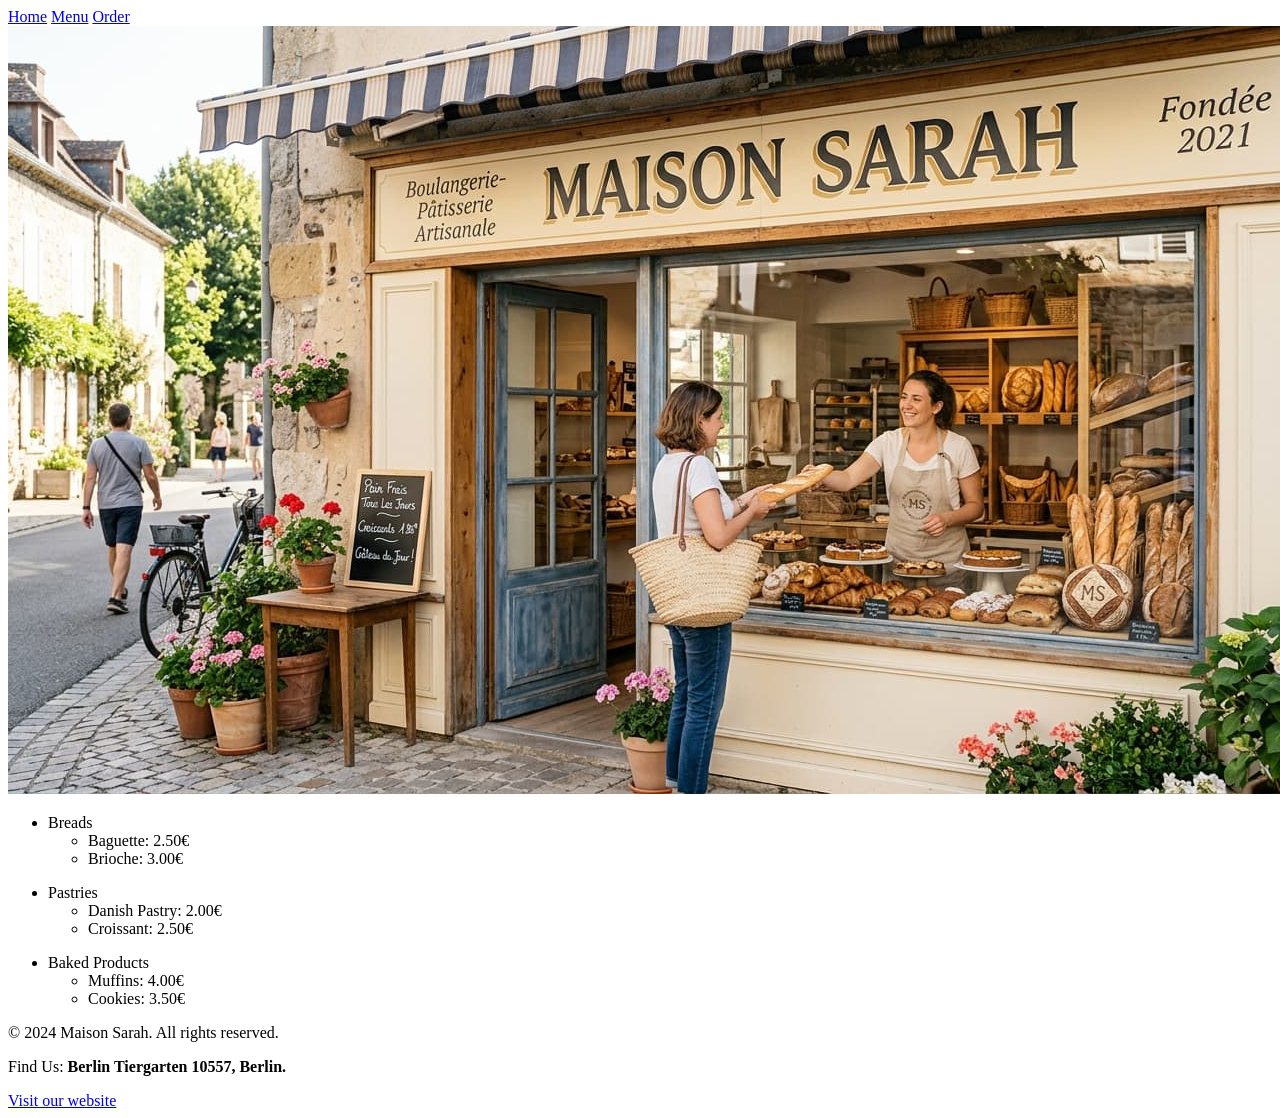
==== menu.html @ ac1ed5fb "List categories of bakery specials with respective prices" ====
<!doctype html>

<html lang="en">
  <head>
    <meta charset="UTF-8" />
    <meta name="viewport" content="width=device-width, initial-scale=1.0" />
    <title>Maison Sarah- Menu</title>
  </head>

  <body>
    <header>
      <nav>
        <a href="index.html">Home</a>
        <a href="menu.html">Menu</a>
        <a href="order.html">Order</a>
      </nav>
    </header>

    <main>
      <section>
        <img src="images/bakery.jpg" alt="Image of Maison Sarah bakery shop" />

        <ul>
          <li>Breads</li>
          <ul>
            <li>Baguette: <span>2.50</span>€</li>
            <li>Brioche: <span>3.00</span>€</li>
          </ul>
        </ul>

        <ul>
          <li>Pastries</li>
          <ul>
            <li>Danish Pastry: <span>2.00</span>€</li>
            <li>Croissant: <span>2.50</span>€</li>
          </ul>
        </ul>

        <ul>
          <li>Baked Products</li>
          <ul>
            <li>Muffins: <span>4.00</span>€</li>
            <li>Cookies: <span>3.50</span>€</li>
          </ul>
        </ul>
      </section>
    </main>

    <footer>
      <div>
        <p>&copy; 2024 Maison Sarah. All rights reserved.</p>
        <p>Find Us: <strong>Berlin Tiergarten 10557, Berlin.</strong></p>
        <a href="https://deinetorte.de/" target="_blank" rel="noopener"
          >Visit our website</a
        >
      </div>
    </footer>
  </body>
</html>
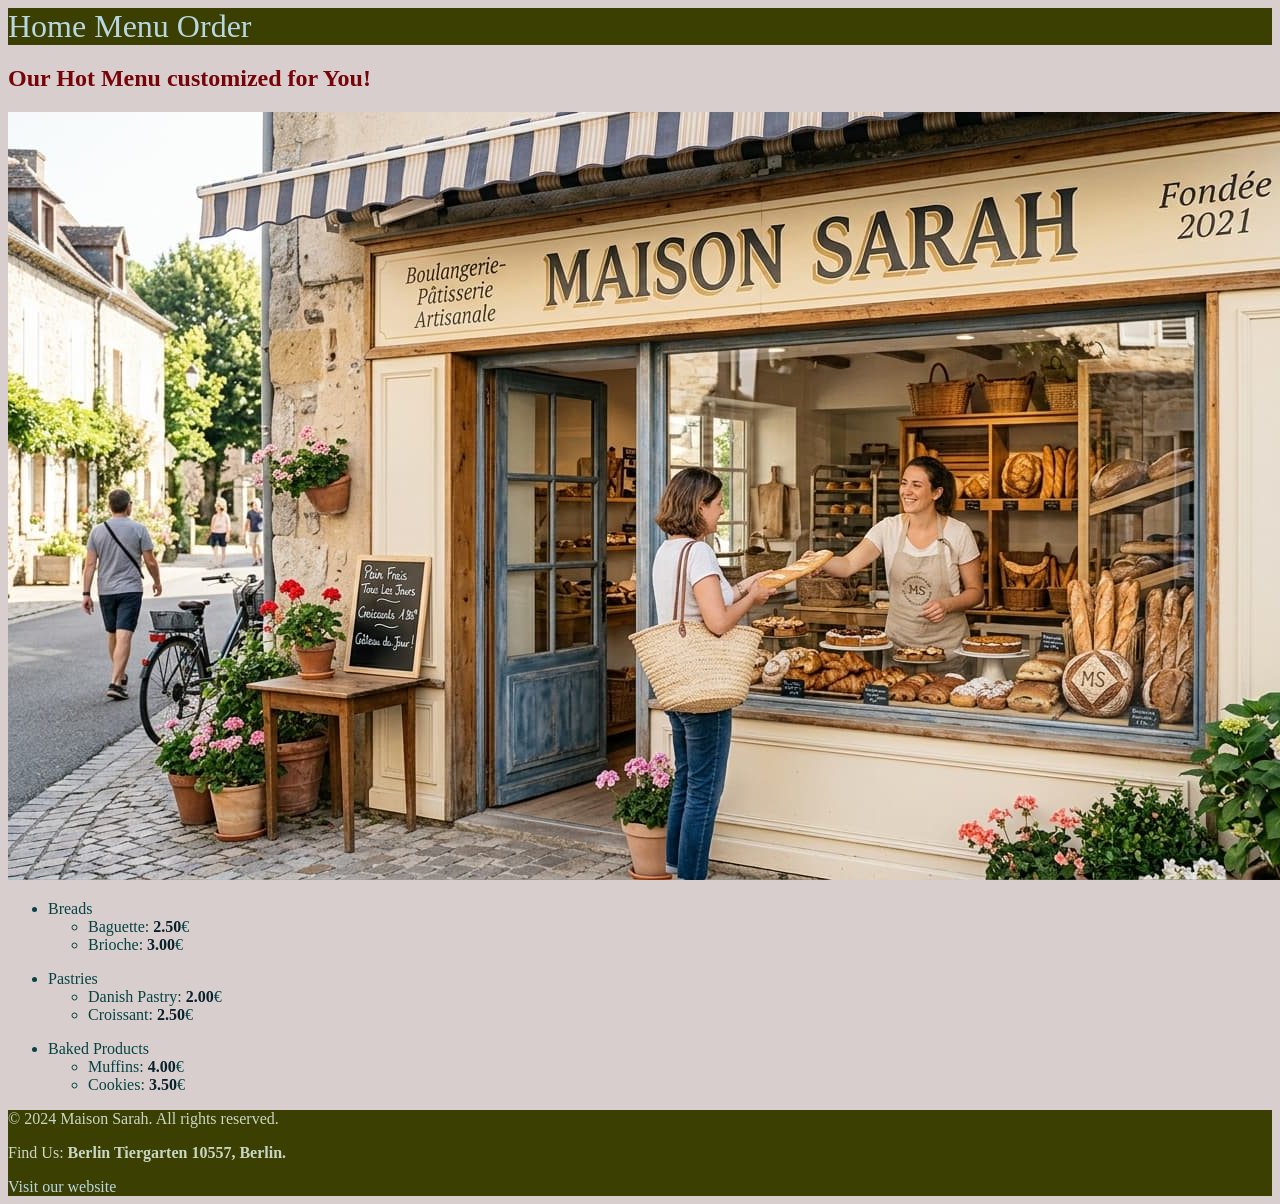
==== commit 79ff311f: "Add base stylesheet with palette and nav styling" ====
--- a/menu.html
+++ b/menu.html
@@ -5,10 +5,11 @@
     <meta charset="UTF-8" />
     <meta name="viewport" content="width=device-width, initial-scale=1.0" />
     <title>Maison Sarah- Menu</title>
+    <link rel="stylesheet" href="styles.css" />
   </head>
 
   <body>
-    <header>
+    <header class="brand">
       <nav>
         <a href="index.html">Home</a>
         <a href="menu.html">Menu</a>
@@ -18,29 +19,30 @@
 
     <main>
       <section>
+        <h2 class="tagline">Our Hot Menu customized for You!</h2>
         <img src="images/bakery.jpg" alt="Image of Maison Sarah bakery shop" />
 
         <ul>
           <li>Breads</li>
           <ul>
-            <li>Baguette: <span>2.50</span>€</li>
-            <li>Brioche: <span>3.00</span>€</li>
+            <li>Baguette: <span class="price">2.50</span>€</li>
+            <li>Brioche: <span class="price">3.00</span>€</li>
           </ul>
         </ul>
 
         <ul>
           <li>Pastries</li>
           <ul>
-            <li>Danish Pastry: <span>2.00</span>€</li>
-            <li>Croissant: <span>2.50</span>€</li>
+            <li>Danish Pastry: <span class="price">2.00</span>€</li>
+            <li>Croissant: <span class="price">2.50</span>€</li>
           </ul>
         </ul>
 
         <ul>
           <li>Baked Products</li>
           <ul>
-            <li>Muffins: <span>4.00</span>€</li>
-            <li>Cookies: <span>3.50</span>€</li>
+            <li>Muffins: <span class="price">4.00</span>€</li>
+            <li>Cookies: <span class="price">3.50</span>€</li>
           </ul>
         </ul>
       </section>
--- a/styles.css
+++ b/styles.css
@@ -0,0 +1,34 @@
+body {
+  background-color: #d8cece;
+  color: #084344;
+}
+
+header,
+footer {
+  background-color: #3b4002;
+  color: #cad6c2;
+}
+
+h1,
+h2 {
+  color: #0a0ac2;
+}
+
+nav,
+a {
+  color: #b8d7e0;
+  text-decoration: none;
+}
+
+.brand {
+  font-size: 2em;
+}
+
+.tagline {
+  color: #760408;
+}
+
+.price {
+  font-weight: bold;
+  color: #08202b;
+}
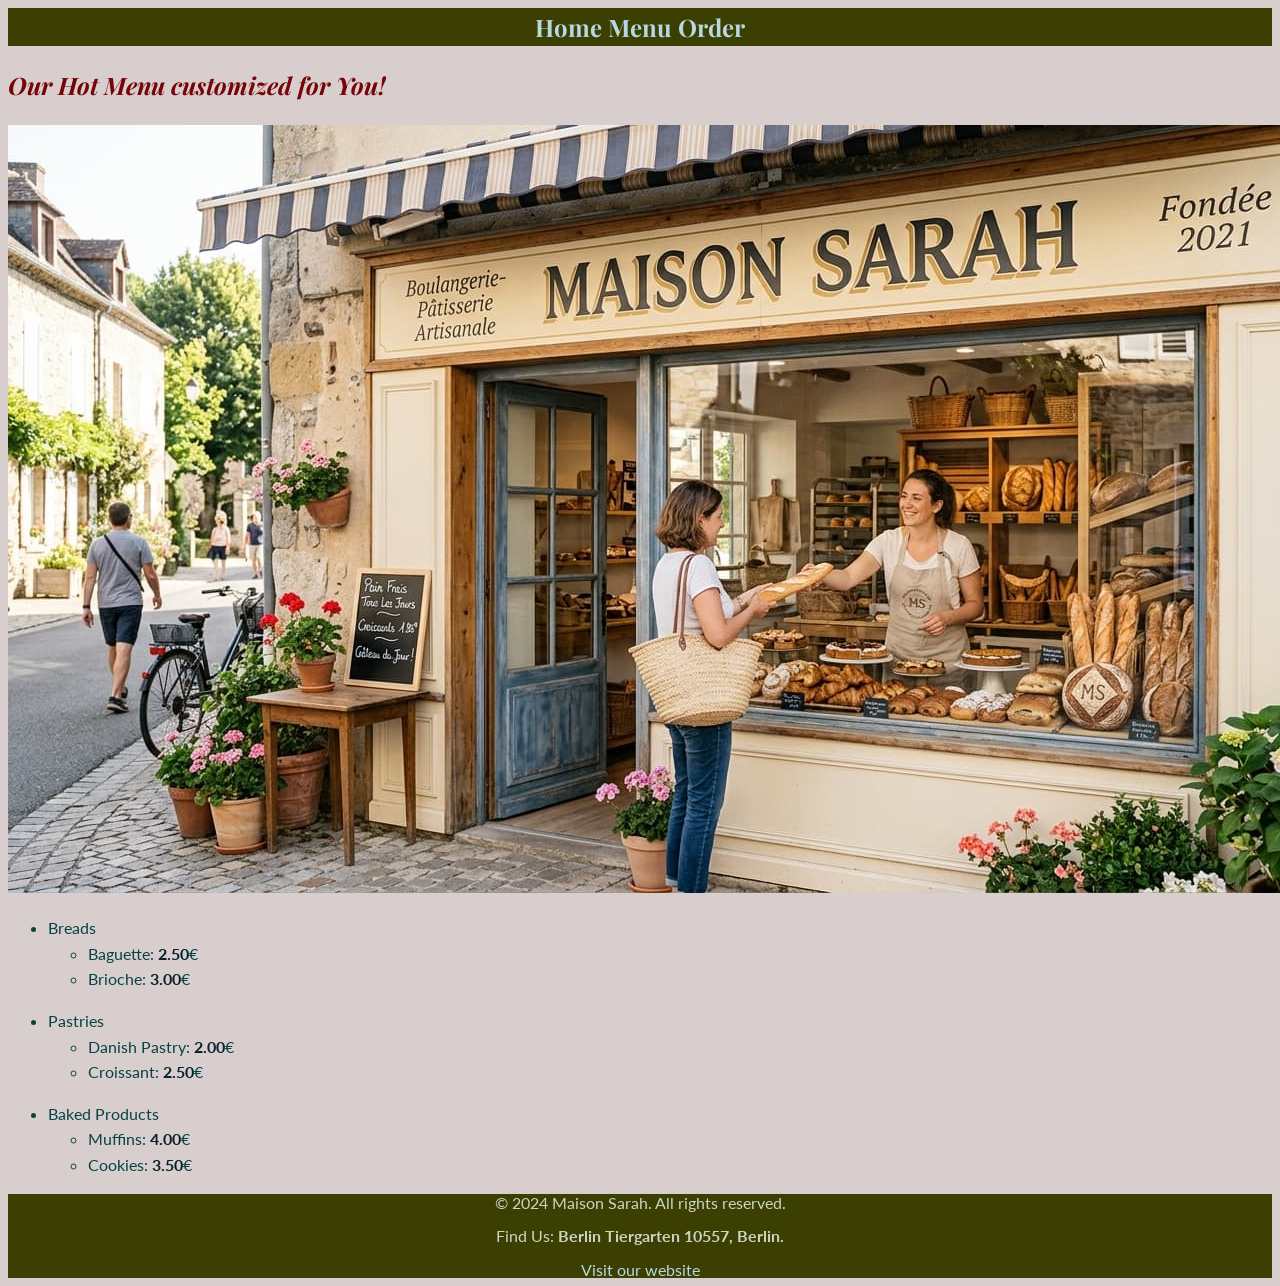
==== commit 172b8804: "Add type system with Playfair Display and Lato on a rem scale" ====
--- a/menu.html
+++ b/menu.html
@@ -2,6 +2,12 @@
 
 <html lang="en">
   <head>
+    <link rel="preconnect" href="https://fonts.googleapis.com" />
+    <link rel="preconnect" href="https://fonts.gstatic.com" crossorigin />
+    <link
+      href="https://fonts.googleapis.com/css2?family=Lato:wght@400;700&family=Playfair+Display:wght@600;700&display=swap"
+      rel="stylesheet"
+    />
     <meta charset="UTF-8" />
     <meta name="viewport" content="width=device-width, initial-scale=1.0" />
     <title>Maison Sarah- Menu</title>
--- a/styles.css
+++ b/styles.css
@@ -1,12 +1,37 @@
+html {
+  font-size: 62.5%;
+}
+
 body {
   background-color: #d8cece;
   color: #084344;
+  font-family: "Lato", sans-serif;
+  font-size: 1.6rem;
+  line-height: 1.6;
 }
 
 header,
 footer {
   background-color: #3b4002;
   color: #cad6c2;
+  text-align: center;
+}
+footer {
+  line-height: 1.1;
+  text-align: center;
+}
+
+h1,
+h2,
+.brand {
+  font-family: "Playfair Display", serif;
+  font-weight: 700;
+  font-size: 2.4rem;
+}
+
+h1 {
+  font-size: 3.6rem;
+  letter-spacing: 0.05rem;
 }
 
 h1,
@@ -21,11 +46,12 @@
 }
 
 .brand {
-  font-size: 2em;
+  font-size: 2.4rem;
 }
 
 .tagline {
   color: #760408;
+  font-style: italic;
 }
 
 .price {
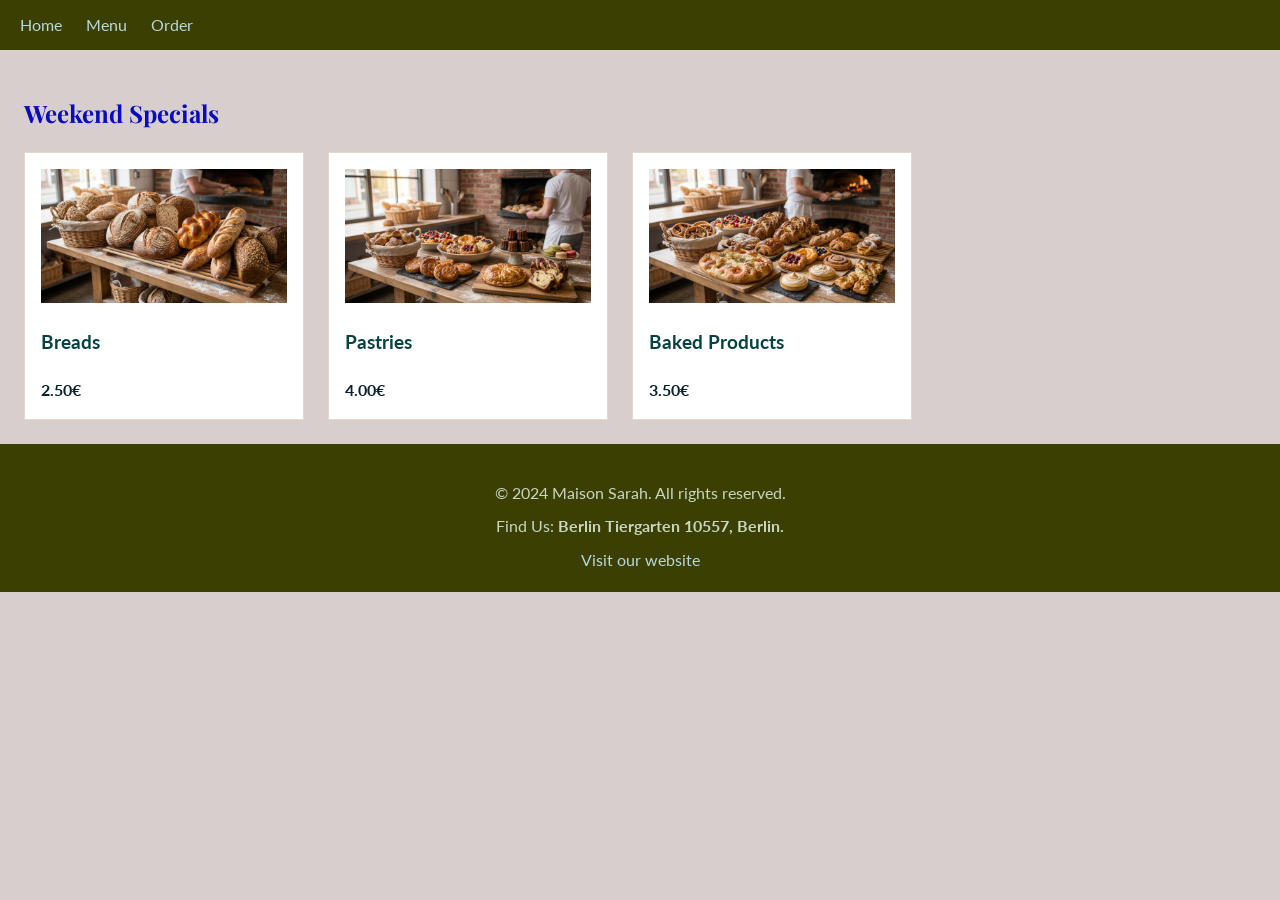
==== commit 49cd5ad1: "Add container, flexbox nav, and weekend specials card row" ====
--- a/menu.html
+++ b/menu.html
@@ -15,16 +15,18 @@
   </head>
 
   <body>
-    <header class="brand">
-      <nav>
-        <a href="index.html">Home</a>
-        <a href="menu.html">Menu</a>
-        <a href="order.html">Order</a>
-      </nav>
-    </header>
+    <div class="container">
+      <header class="header-bar">
+        <nav>
+          <a href="index.html">Home</a>
+          <a href="menu.html">Menu</a>
+          <a href="order.html">Order</a>
+        </nav>
+      </header>
+    </div>
 
     <main>
-      <section>
+      <!--<section>
         <h2 class="tagline">Our Hot Menu customized for You!</h2>
         <img src="images/bakery.jpg" alt="Image of Maison Sarah bakery shop" />
 
@@ -51,6 +53,36 @@
             <li>Cookies: <span class="price">3.50</span>€</li>
           </ul>
         </ul>
+      </section> -->
+
+      <section>
+        <h2>Weekend Specials</h2>
+        <div class="card-row">
+          <div class="card">
+            <img
+              src="images/breads.jpg"
+              alt="Image showing Breads from Maison Sarah bakery."
+            />
+            <h3>Breads</h3>
+            <span class="price">2.50€</span>
+          </div>
+          <div class="card">
+            <img
+              src="images/pastries.jpg"
+              alt="Image showing Pastries from Maison Sarah bakery."
+            />
+            <h3>Pastries</h3>
+            <span class="price">4.00€</span>
+          </div>
+          <div class="card">
+            <img
+              src="images/baked-products.jpg"
+              alt="Image showing Baked Products from Maison Sarah bakery."
+            />
+            <h3>Baked Products</h3>
+            <span class="price">3.50€</span>
+          </div>
+        </div>
       </section>
     </main>
 
--- a/styles.css
+++ b/styles.css
@@ -1,3 +1,7 @@
+* {
+  box-sizing: border-box;
+}
+
 html {
   font-size: 62.5%;
 }
@@ -8,6 +12,7 @@
   font-family: "Lato", sans-serif;
   font-size: 1.6rem;
   line-height: 1.6;
+  margin: 0;
 }
 
 header,
@@ -19,6 +24,11 @@
 footer {
   line-height: 1.1;
   text-align: center;
+}
+
+main,
+footer {
+  padding: 2.4rem;
 }
 
 h1,
@@ -58,3 +68,32 @@
   font-weight: bold;
   color: #08202b;
 }
+
+.header-bar {
+  display: flex;
+  justify-content: space-between;
+  align-items: center;
+  padding: 1.2rem 2rem;
+}
+
+nav {
+  display: flex;
+  gap: 2.4rem;
+}
+
+.card-row {
+  display: flex;
+  flex-wrap: wrap;
+  gap: 2.4rem;
+}
+
+.card {
+  background-color: #ffffff;
+  border: 1px solid #e3d9c9;
+  padding: 1.6rem;
+  max-width: 28rem;
+}
+
+.card img {
+  width: 100%;
+}
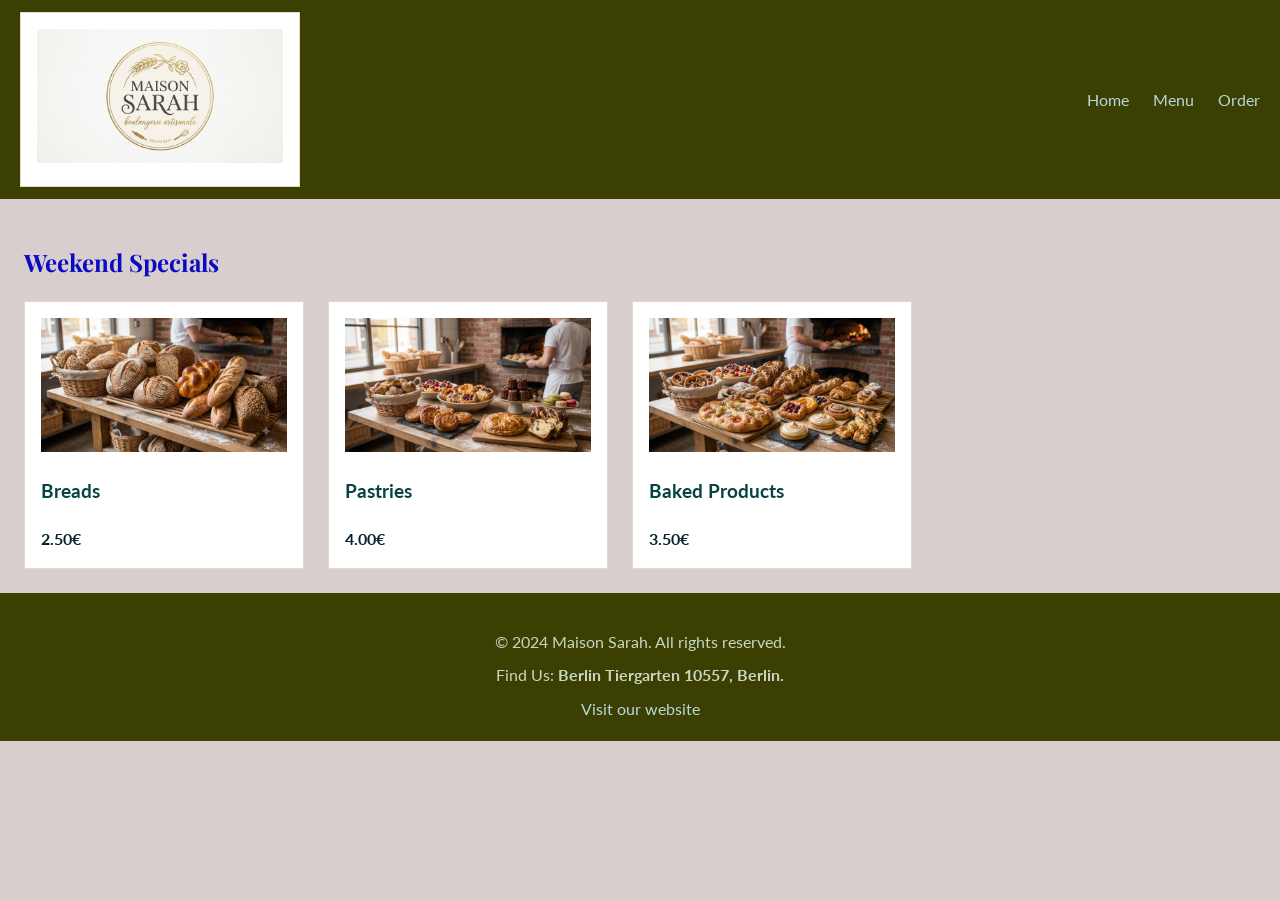
==== commit c687c63b: "Update navbar for all pages" ====
--- a/menu.html
+++ b/menu.html
@@ -15,15 +15,16 @@
   </head>
 
   <body>
-    <div class="container">
-      <header class="header-bar">
-        <nav>
-          <a href="index.html">Home</a>
-          <a href="menu.html">Menu</a>
-          <a href="order.html">Order</a>
-        </nav>
-      </header>
-    </div>
+    <header class="header-bar">
+      <div class="card">
+        <img src="images/bakery-logo.jpg" alt="Logo for Maison Sarah bakery" />
+      </div>
+      <nav>
+        <a href="index.html">Home</a>
+        <a href="menu.html">Menu</a>
+        <a href="order.html">Order</a>
+      </nav>
+    </header>
 
     <main>
       <!--<section>
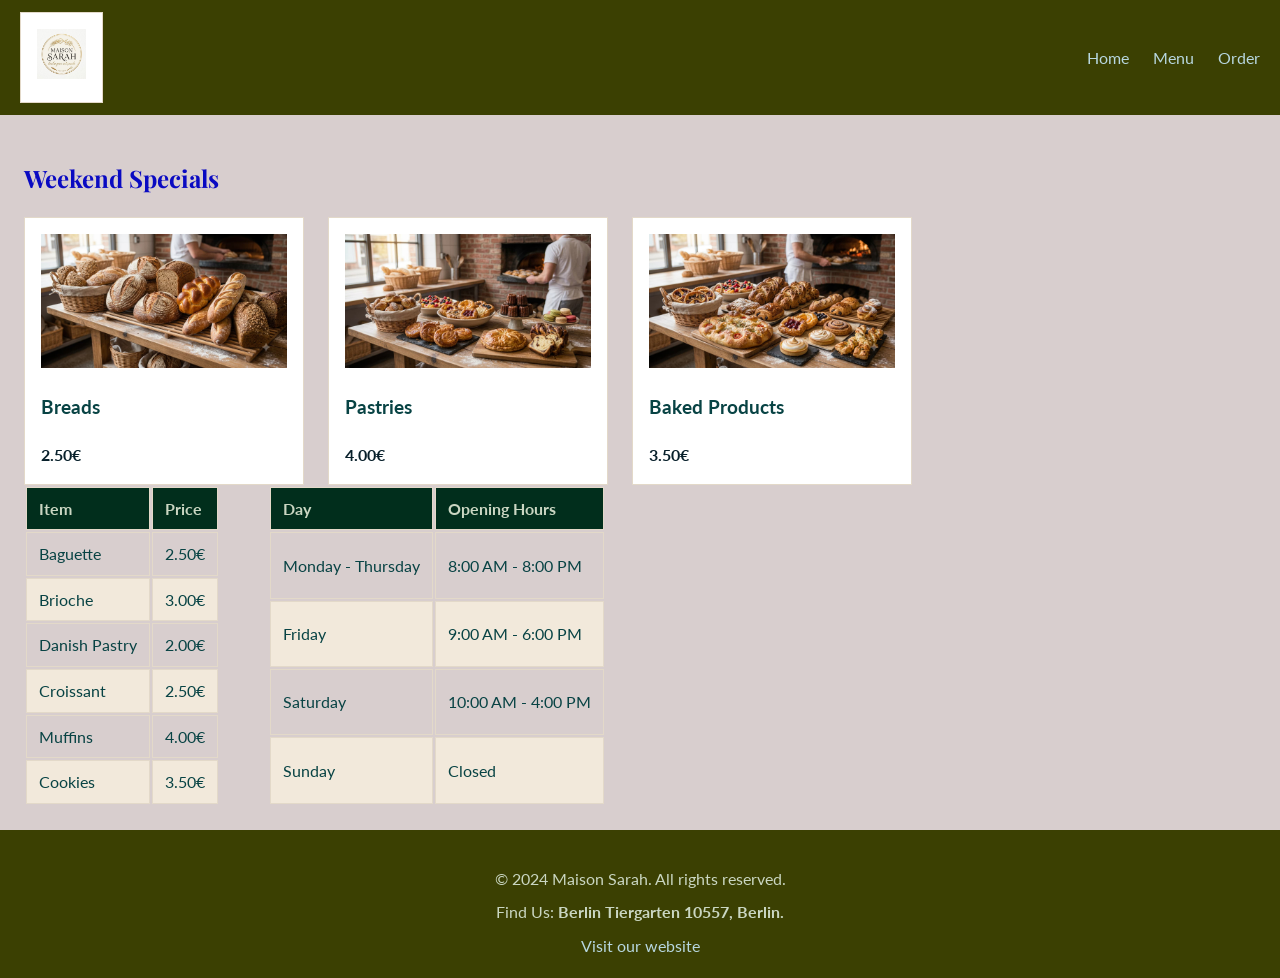
==== commit 0cfdbfc2: "Add hours and price tables and the weekend pre-order form." ====
--- a/menu.html
+++ b/menu.html
@@ -17,7 +17,11 @@
   <body>
     <header class="header-bar">
       <div class="card">
-        <img src="images/bakery-logo.jpg" alt="Logo for Maison Sarah bakery" />
+        <img
+          src="images/bakery-logo.jpg"
+          alt="Logo for Maison Sarah bakery"
+          height="50"
+        />
       </div>
       <nav>
         <a href="index.html">Home</a>
@@ -85,6 +89,70 @@
           </div>
         </div>
       </section>
+
+      <section class="table">
+        <table>
+          <thead>
+            <tr>
+              <th>Item</th>
+              <th>Price</th>
+            </tr>
+          </thead>
+          <tbody>
+            <tr>
+              <td>Baguette</td>
+              <td>2.50€</td>
+            </tr>
+            <tr>
+              <td>Brioche</td>
+              <td>3.00€</td>
+            </tr>
+            <tr>
+              <td>Danish Pastry</td>
+              <td>2.00€</td>
+            </tr>
+            <tr>
+              <td>Croissant</td>
+              <td>2.50€</td>
+            </tr>
+            <tr>
+              <td>Muffins</td>
+              <td>4.00€</td>
+            </tr>
+            <tr>
+              <td>Cookies</td>
+              <td>3.50€</td>
+            </tr>
+          </tbody>
+        </table>
+
+        <table>
+          <thead>
+            <tr>
+              <th>Day</th>
+              <th>Opening Hours</th>
+            </tr>
+          </thead>
+          <tbody>
+            <tr>
+              <td>Monday - Thursday</td>
+              <td>8:00 AM - 8:00 PM</td>
+            </tr>
+            <tr>
+              <td>Friday</td>
+              <td>9:00 AM - 6:00 PM</td>
+            </tr>
+            <tr>
+              <td>Saturday</td>
+              <td>10:00 AM - 4:00 PM</td>
+            </tr>
+            <tr>
+              <td>Sunday</td>
+              <td>Closed</td>
+            </tr>
+          </tbody>
+        </table>
+      </section>
     </main>
 
     <footer>
--- a/styles.css
+++ b/styles.css
@@ -97,3 +97,62 @@
 .card img {
   width: 100%;
 }
+
+.table {
+  border-collapse: collapse;
+  display: flex;
+  gap: 4.8rem;
+}
+
+th,
+td {
+  border: 1px solid #e3d9c9;
+  padding: 0.8rem 1.2rem;
+  text-align: left;
+}
+th {
+  background-color: #012e1c;
+  color: #cad6c2;
+}
+
+tbody tr:nth-child(even) {
+  background-color: #f2e9db;
+}
+
+.field {
+  font-family: "Lato", sans-serif;
+  font-size: 1.6rem;
+  padding: 0.8rem;
+  border: 1px solid #c9bda9;
+  width: 100%;
+  max-width: 40rem;
+}
+
+label {
+  display: block;
+  font-weight: 700;
+  margin-bottom: 0.4rem;
+}
+
+.choice label {
+  display: inline;
+  font-weight: 400;
+}
+
+.field:focus {
+  outline: 3px solid #e9b872;
+}
+
+input {
+  accent-color: #8a5a2e;
+}
+
+button {
+  background-color: #3b4002;
+  color: #cad6c2;
+  font-family: "Lato", sans-serif;
+  font-size: 1.8rem;
+  padding: 0.8rem 1.6rem;
+  border: none;
+  cursor: pointer;
+}
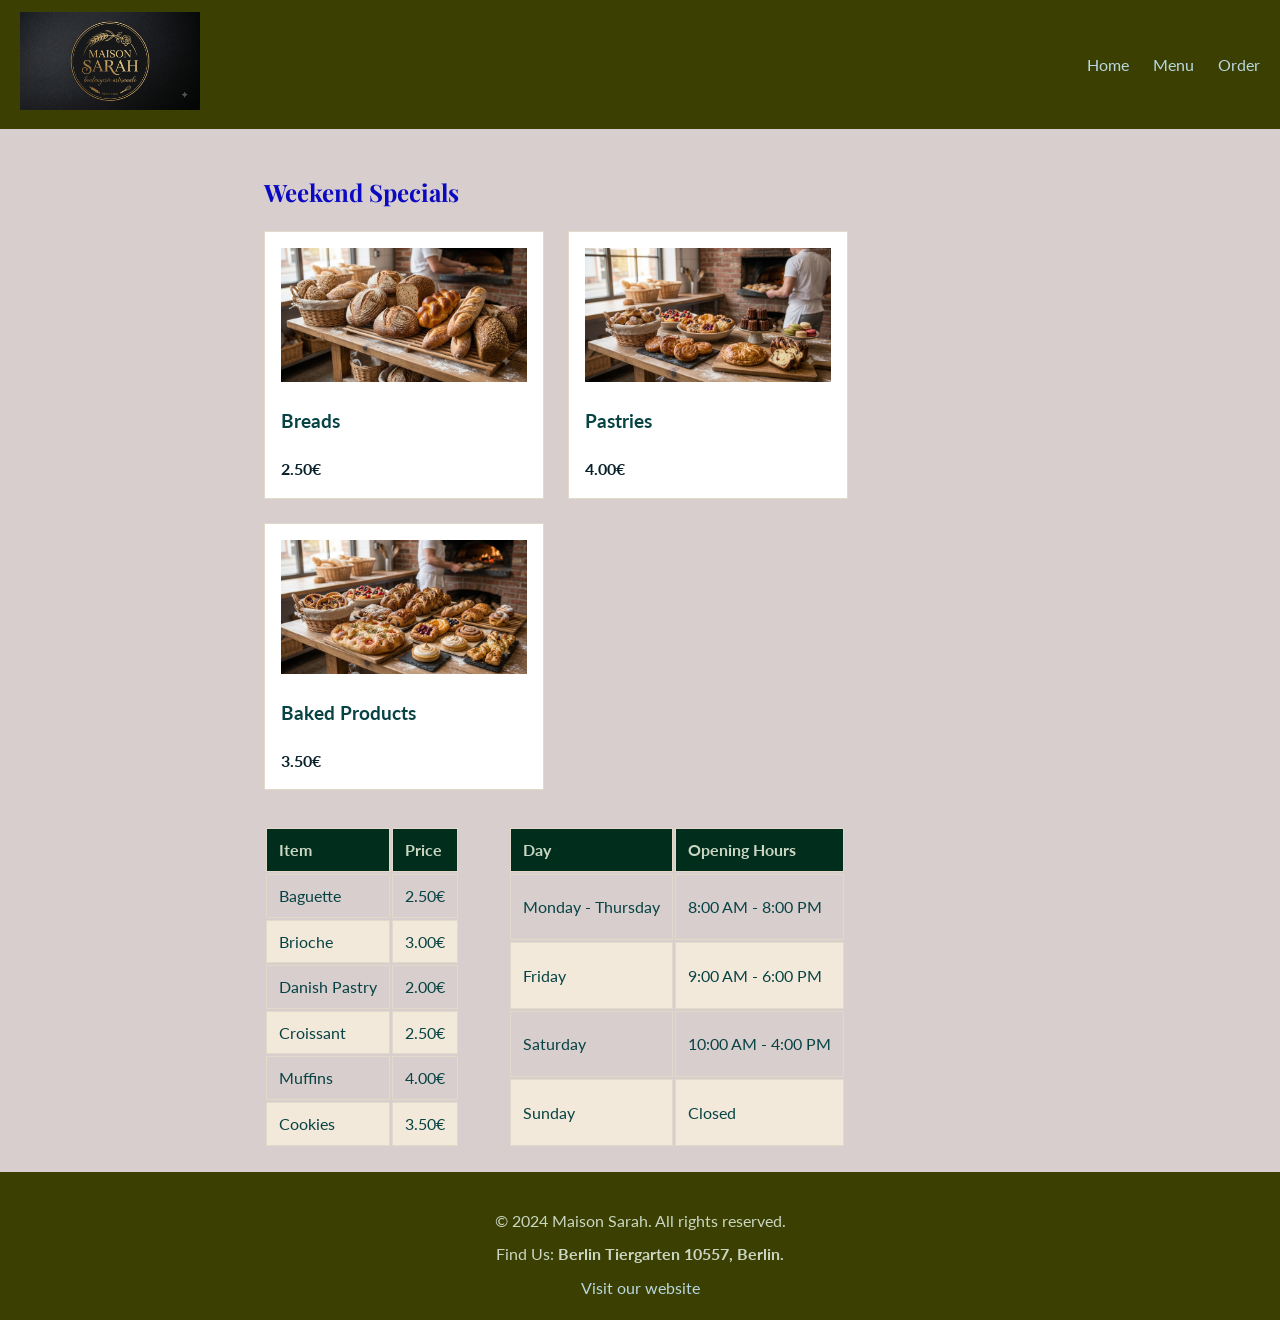
==== commit cf9fb742: "Center content on all three pages and resize homepage image." ====
--- a/menu.html
+++ b/menu.html
@@ -16,12 +16,8 @@
 
   <body>
     <header class="header-bar">
-      <div class="card">
-        <img
-          src="images/bakery-logo.jpg"
-          alt="Logo for Maison Sarah bakery"
-          height="50"
-        />
+      <div class="logo">
+        <img src="images/bakery-logo.png" alt="Logo for Maison Sarah bakery" />
       </div>
       <nav>
         <a href="index.html">Home</a>
@@ -31,35 +27,6 @@
     </header>
 
     <main>
-      <!--<section>
-        <h2 class="tagline">Our Hot Menu customized for You!</h2>
-        <img src="images/bakery.jpg" alt="Image of Maison Sarah bakery shop" />
-
-        <ul>
-          <li>Breads</li>
-          <ul>
-            <li>Baguette: <span class="price">2.50</span>€</li>
-            <li>Brioche: <span class="price">3.00</span>€</li>
-          </ul>
-        </ul>
-
-        <ul>
-          <li>Pastries</li>
-          <ul>
-            <li>Danish Pastry: <span class="price">2.00</span>€</li>
-            <li>Croissant: <span class="price">2.50</span>€</li>
-          </ul>
-        </ul>
-
-        <ul>
-          <li>Baked Products</li>
-          <ul>
-            <li>Muffins: <span class="price">4.00</span>€</li>
-            <li>Cookies: <span class="price">3.50</span>€</li>
-          </ul>
-        </ul>
-      </section> -->
-
       <section>
         <h2>Weekend Specials</h2>
         <div class="card-row">
--- a/styles.css
+++ b/styles.css
@@ -12,7 +12,7 @@
   font-family: "Lato", sans-serif;
   font-size: 1.6rem;
   line-height: 1.6;
-  margin: 0;
+  margin: 0 auto;
 }
 
 header,
@@ -81,10 +81,19 @@
   gap: 2.4rem;
 }
 
+main {
+  margin: 0 24rem;
+}
+
+.main-image img {
+  max-width: 96rem;
+}
+
 .card-row {
   display: flex;
   flex-wrap: wrap;
   gap: 2.4rem;
+  margin-bottom: 3.6rem;
 }
 
 .card {
@@ -96,6 +105,10 @@
 
 .card img {
   width: 100%;
+}
+
+.logo img {
+  max-width: 18rem;
 }
 
 .table {
@@ -156,3 +169,7 @@
   border: none;
   cursor: pointer;
 }
+
+fieldset {
+  max-width: 60rem;
+}
